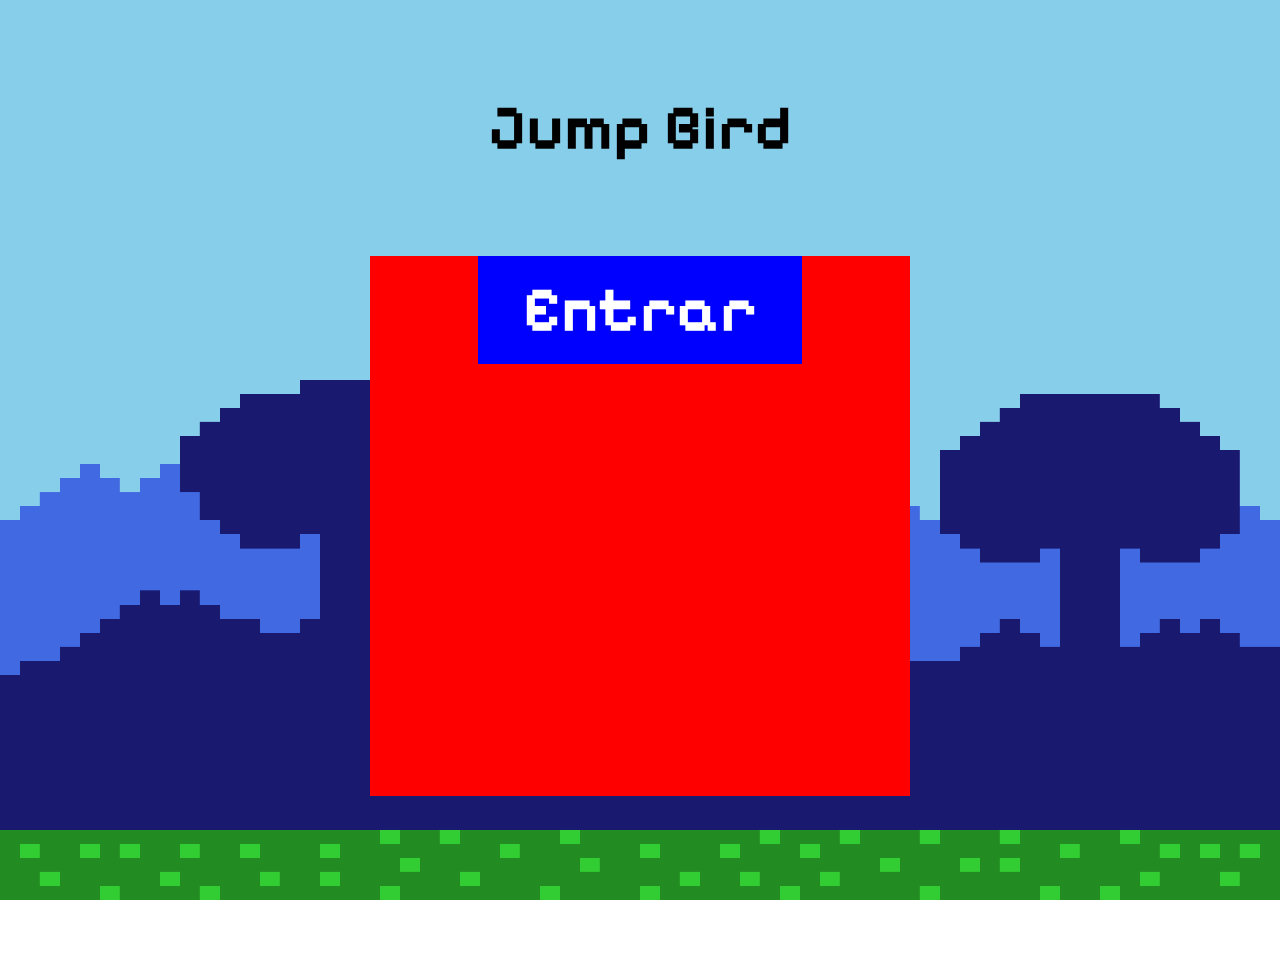
==== index.html @ ddc41899 "Tentando arrumar a animação" ====
<!DOCTYPE html>
<html lang="pt-br">
<head>
    <meta charset="UTF-8">
    <meta name="viewport" content="width=device-width, initial-scale=1.0">
    <title>Tela de inicio</title>
    <link rel="stylesheet" href="globalstyle.css">
    <link rel="preconnect" href="https://fonts.googleapis.com">
<link rel="preconnect" href="https://fonts.gstatic.com" crossorigin>
<link href="https://fonts.googleapis.com/css2?family=Pixelify+Sans&display=swap" rel="stylesheet">
</head>
<body>
    <h1>Jump Bird</h1>
    <div id="centralizarflexi">
            <div id="bordadaplacadelogin">
                <div id="botaodeentrar">
                    <p>Entrar</p>
                </div>
                <div id="centralizarflexi2">
                    <div id="botaodesair"></div>
                </div>
            </div>
        </div>
        <img src="cenario.png" alt="">
</body>
</html>
---- globalstyle.css ----
*{
    margin: 0px;
    padding: 0px;
}
/* Tela de login */
body, html{
    width: 100%;
    height: 100%;
    overflow: hidden;
}
#bordadaplacadelogin{
    width: 60vh;
    height: 60vh;
    max-width: 90%;
    background-color: red;
    display: flex;
    justify-content: center;
    align-items: start;
}
#botaodeentrar{
    background-color: blue;
    width: 60%;
    height: 20%;
    display: flex;
    align-items: center;
    justify-content: center;
}
#centralizarflexi{
    width: 100%;
    height: 100%;
    display: flex;
    justify-content: center;
    align-items: center;
}
#fundodateladelogin{
    width: 100%;
    height: 100%;
    position: absolute;
    top: 0%;
}
img{
    width: 100%;
    height: 100%;
    position: absolute;
    top: 0%;
    z-index: -1;
}
h1{
    font-family: 'Pixelify Sans', sans-serif;
    color: black;
    text-align: center;
    position: relative;
    top: 10%;
    font-size: 7vh;
    font-weight: bold;
    margin: 0%;
}
p{
    font-size: 7vh;
    font-family: 'Pixelify Sans', sans-serif;
    color: white;
    font-weight: bold;
}
/* Jump Bird */
#corpo{
    display: flex;
    justify-content: center;
    overflow: hidden;
}
#fundo{
    width: 100%;
    height: 100%;
    display: flex;
    justify-content: center;
}
#backgrounde{
    width: 100%;
    height: 100%;
    -webkit-user-select: none;
    -moz-user-select: none;
    user-select: none;
}
#birdsprite{
    width: 15vh;
    height: 15vh;
    position: absolute;
    top: 35%;
    -webkit-user-select: none;
    -moz-user-select: none;
    user-select: none;
}
#piso{
    position: absolute;
    bottom: 0%;
    width: 100%;
    height: 7.9vh;
}
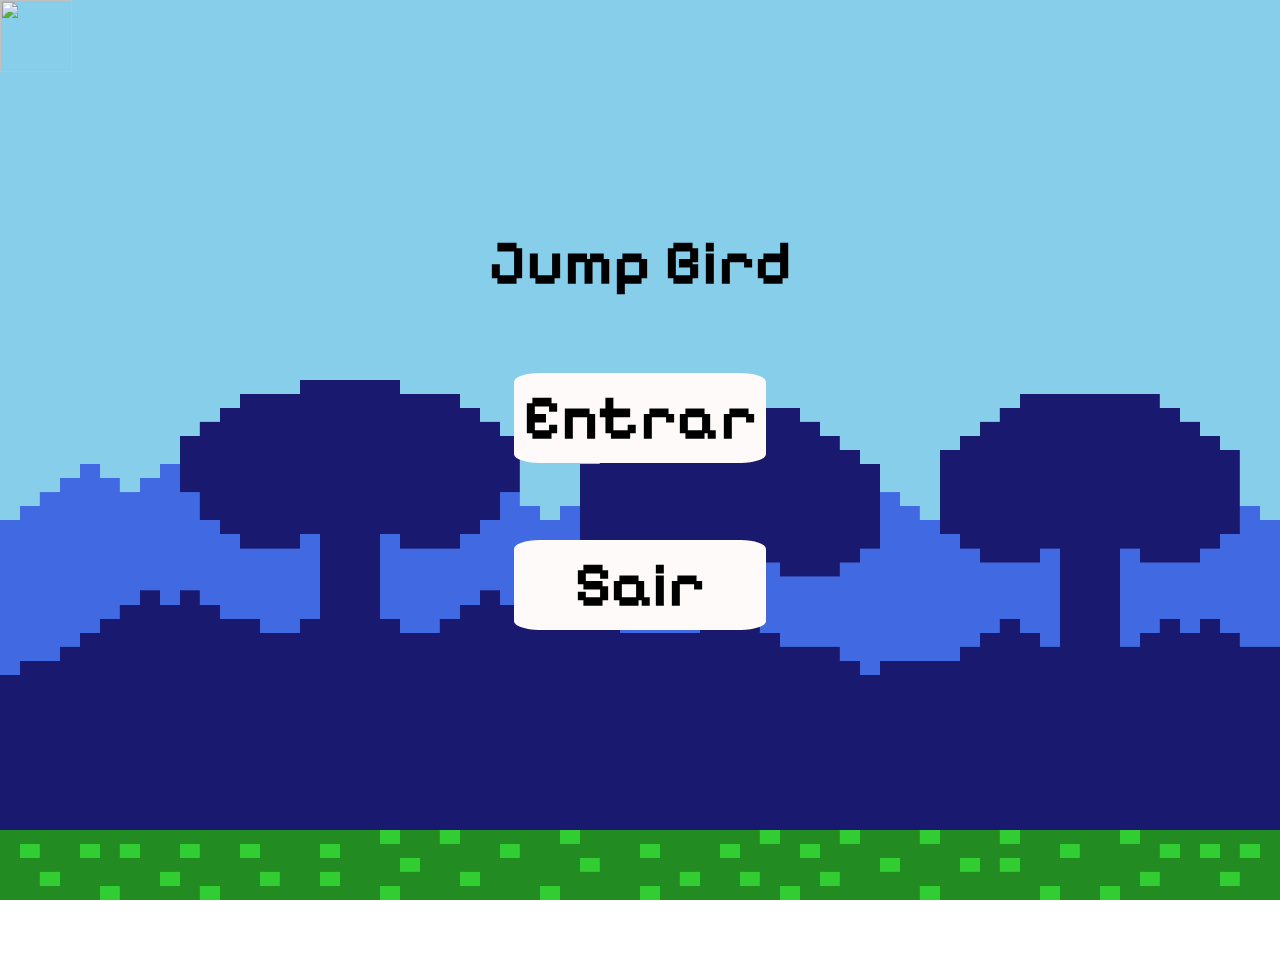
==== commit 677f5c19: "Terminando a tela de entrada" ====
--- a/index.html
+++ b/index.html
@@ -10,17 +10,27 @@
 <link href="https://fonts.googleapis.com/css2?family=Pixelify+Sans&display=swap" rel="stylesheet">
 </head>
 <body>
-    <h1>Jump Bird</h1>
+        <h1>Jump Bird</h1>
+
     <div id="centralizarflexi">
             <div id="bordadaplacadelogin">
-                <div id="botaodeentrar">
-                    <p>Entrar</p>
-                </div>
-                <div id="centralizarflexi2">
-                    <div id="botaodesair"></div>
+                
+                    <div class="botao" id="botaodeentrar">
+                        <a id="link" href="#">
+                            <p class="PdoBotao">Entrar</p>
+                    </a>
+                    </div>
+            </div>
+        </div>
+        <div id="centralizarflexi2">
+            <div id="bordadaplacadelogin2">
+                <div class="botao" id="botaodesair">
+                    <p class="PdoBotao">Sair</p>
                 </div>
             </div>
         </div>
         <img src="cenario.png" alt="">
+        <img id="passaronocantodatelaId" class="passaronocantodatelaClass" src="#" alt="">
+        <script src="TelaDeLogin.js"></script>
 </body>
 </html>--- a/globalstyle.css
+++ b/globalstyle.css
@@ -9,21 +9,39 @@
     overflow: hidden;
 }
 #bordadaplacadelogin{
-    width: 60vh;
-    height: 60vh;
+    width: 40vh;
+    height: 40vh;
     max-width: 90%;
-    background-color: red;
     display: flex;
     justify-content: center;
     align-items: start;
+    border-radius: 0% 10% 10%;
 }
-#botaodeentrar{
-    background-color: blue;
-    width: 60%;
-    height: 20%;
+.botao{
+    background-color: #FFFAFA;
+    width: 28vh;
+    height: 10vh;
     display: flex;
     align-items: center;
     justify-content: center;
+    border-radius: 10%;
+    z-index: 1;
+}
+#botaodeentrar{
+    margin-top: 3vh;
+}
+#botaodesair{
+    margin-top: 30vh;
+}
+.botao:hover{
+    cursor: pointer;
+    background-color: #FF8C00;
+}
+#link > .PdoBotao:hover{
+    color: rgb(0, 255, 0);
+}
+#botaodesair > .PdoBotao:hover{
+    color: red;
 }
 #centralizarflexi{
     width: 100%;
@@ -50,16 +68,35 @@
     color: black;
     text-align: center;
     position: relative;
-    top: 10%;
+    top: 25%;
     font-size: 7vh;
     font-weight: bold;
     margin: 0%;
+    display: block;
+    text-align: center;
 }
-p{
+.PdoBotao{
     font-size: 7vh;
     font-family: 'Pixelify Sans', sans-serif;
-    color: white;
+    color: black;
     font-weight: bold;
+    text-align: center;
+}
+#centralizarflexi2{
+    width: 100%;
+    height: 100%;
+    display: flex;
+    justify-content: center;
+    align-items: center;
+    position: absolute;
+    top: 0%;
+}
+.passaronocantodatelaClass{
+    width: 8vh;
+    height: 8vh;
+}
+a{
+    text-decoration: none;
 }
 /* Jump Bird */
 #corpo{
